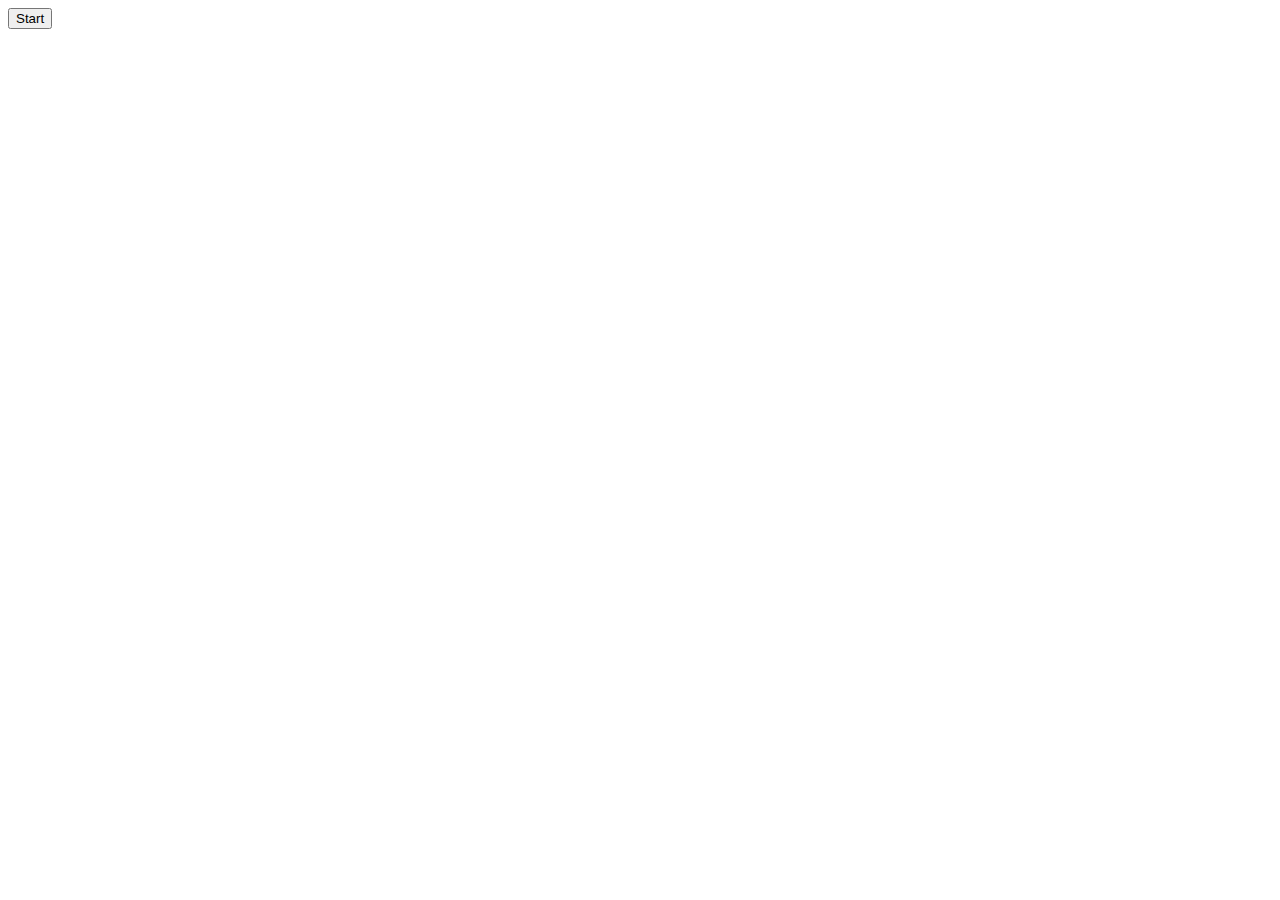
==== Develop/index.html @ 63a8b22e "created a timer function and separate .js files to store questions" ====
<!DOCTYPE html>
<html lang="en">
<head>
    <meta charset="UTF-8">
    <meta name="viewport" content="width=device-width, initial-scale=1.0">
    <title>Document</title>

    <link rel="stylesheet" type="text/css" href="style.css">

</head>
<body>
    <button id="start">Start</button>
    <p id="timer"></p>

    <script src="questions.js"></script>  
    <script src="script.js"></script>
</body>
</html>
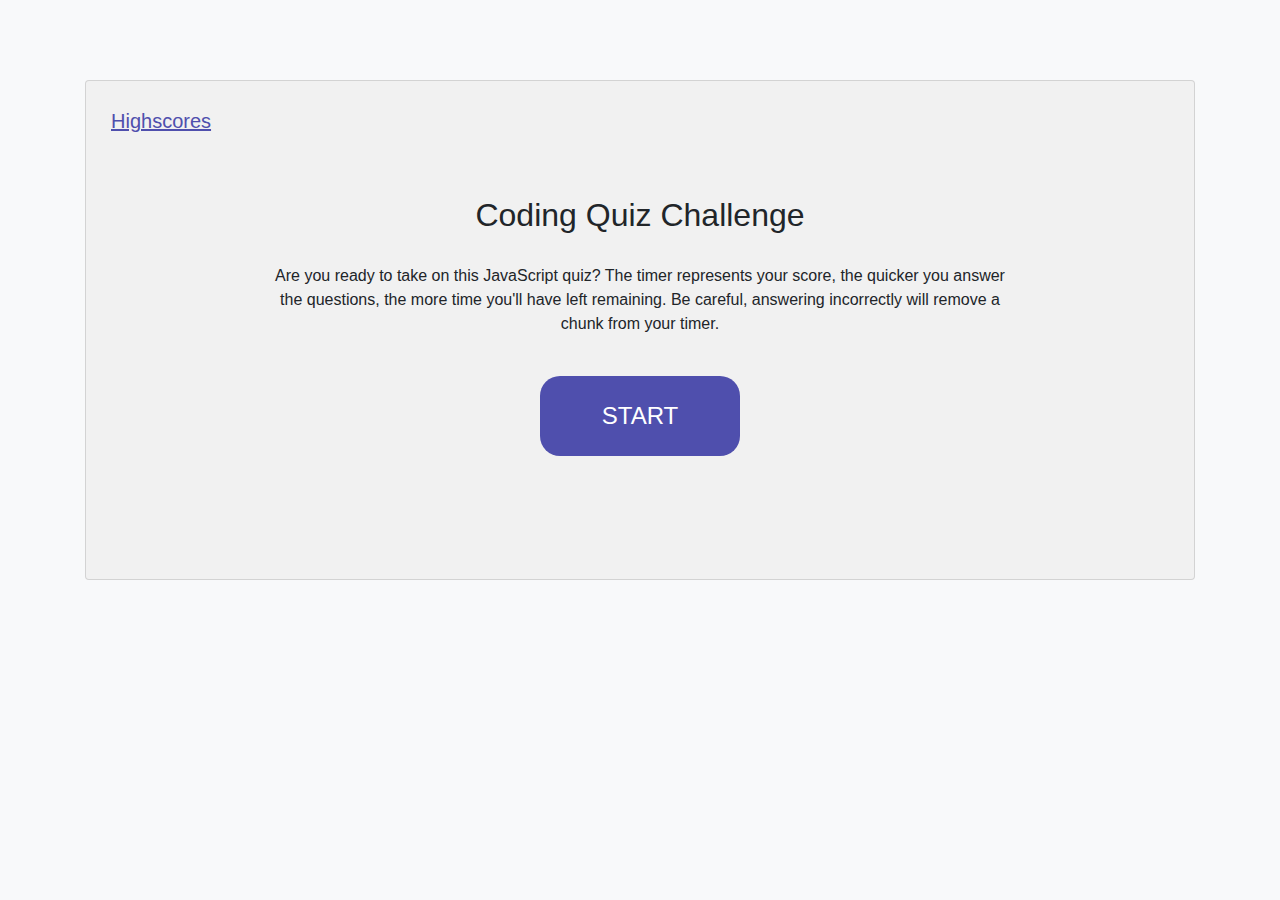
==== commit 76ff82fd: "added styling, created highscores page and hide function" ====
--- a/Develop/index.html
+++ b/Develop/index.html
@@ -3,14 +3,28 @@
 <head>
     <meta charset="UTF-8">
     <meta name="viewport" content="width=device-width, initial-scale=1.0">
-    <title>Document</title>
-
+    <title>Code Quiz</title>
+     <!-- Bootstrap v4.0.0 Link -->
+    <link rel="stylesheet" href="https://maxcdn.bootstrapcdn.com/bootstrap/4.0.0/css/bootstrap.min.css">
+    <!-- External Stylesheet -->
     <link rel="stylesheet" type="text/css" href="style.css">
-
+    <!-- jQuery link -->
+    <script src="https://ajax.googleapis.com/ajax/libs/jquery/3.5.1/jquery.min.js"></script>
 </head>
 <body>
-    <button id="start">Start</button>
-    <p id="timer"></p>
+    <div class="container">
+        <div class="row">
+            <div class="col-md-12">
+                <div class="card">
+                    <h2 id="quiz-title">Coding Quiz Challenge</h2>
+                    <p id="info">Are you ready to take on this JavaScript quiz? The timer represents your score, the quicker you answer the questions, the more time you'll have left remaining. Be careful, answering incorrectly will remove a chunk from your timer.</p>
+                    <button id="start">START</button>
+                    <a id="highscores-link" href="highscores.html">Highscores</a>
+                    <p id="timer"></p>
+                </div>
+            </div>
+        </div>
+    </div>
 
     <script src="questions.js"></script>  
     <script src="script.js"></script>
--- a/Develop/style.css
+++ b/Develop/style.css
@@ -0,0 +1,82 @@
+* {
+    margin: 0px;
+    padding: 0px;
+}
+
+body {
+    background-color: #f8f9fa;
+}
+
+.card {
+    margin-top: 80px;
+    width: 100%;
+    height: 500px;
+    padding: 25px;
+    background-color: #efefefe6;
+    margin-bottom: 250px;
+}
+
+/* .card-body {
+    padding: 0px !important; /* Removes padding from card body text. Use of !important to override Bootstrap CSS
+ } */
+
+#quiz-title {
+    margin: 90px auto 30px auto;
+}
+
+#quiz-title-hide {
+    display: none;
+}
+
+#info {
+    text-align: center;
+    margin: 0px auto 0px auto;
+    width: 70%;
+}
+
+#info-hide{
+    display: none;
+}
+
+#highscores-link {
+    color:#4f4fad;
+}
+
+#highscores-link:hover {
+    color: #4f4fada8;
+}
+
+#start {
+    margin: 40px auto 60px auto;
+    width: 200px;
+    height: 80px;
+    background-color: #4f4fad;
+    color: white;
+    font-size: 24px;
+    border-radius: 20px;
+    border:none;
+}
+
+#start:hover {
+    cursor: pointer;
+    background-color: #4f4fada8;
+}
+
+#start-hide {
+    display: none;
+}
+
+#timer {
+   position:absolute;
+   top: 0px;
+   right: 0px;
+   padding: 25px;
+   font-size: 24px;
+   color: #4f4fad;
+}
+
+#highscores-link {
+    position: absolute;
+    font-size: 20px;
+    text-decoration: underline;
+}
